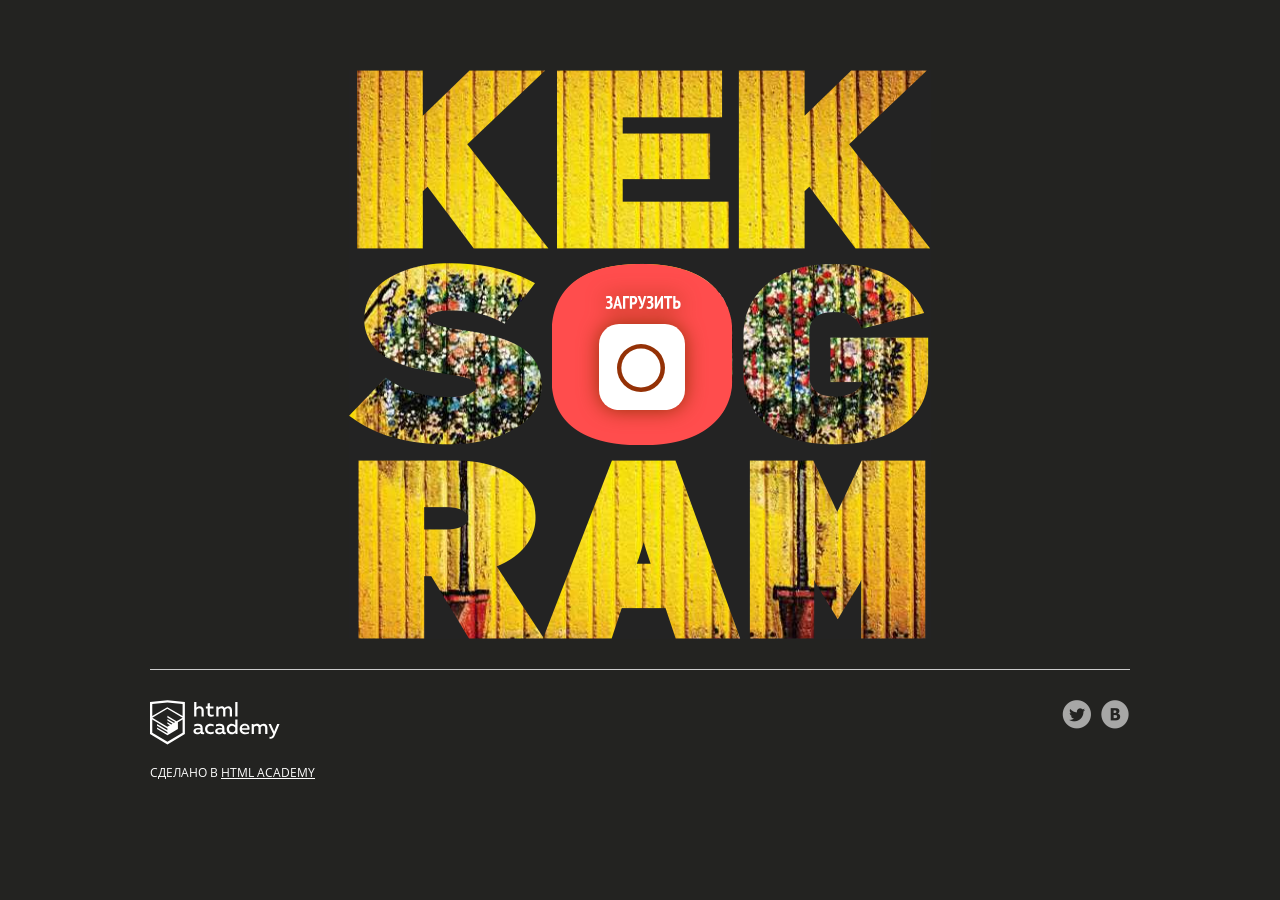
==== index.html @ 96529e27 "сделал адрес относительно" ====
<!DOCTYPE html>
<html lang="ru">
<head>
  <meta charset="utf-8">
  <meta name="viewport" content="width=device-width,initial-scale=1">
  <link rel="stylesheet" href="css/normalize.css">
  <link rel="stylesheet" href="css/style.css">
  <link rel="shortcut icon" href="favicon.ico" type="image/x-icon">
  <title>Кекстаграм</title>
</head>

<body>
  <main>

    <!-- Фильтрация изображений от других пользователей -->
    <section class="img-filters  img-filters--inactive  container">
      <h2 class="img-filters__title  visually-hidden">Фильтр фотографий</h2>
      <form class="img-filters__form" action="index.html" method="get" autocomplete="off">
        <button type=button class="img-filters__button  img-filters__button--active" id="filter-default">По умолчанию</button>
        <button type=button class="img-filters__button" id="filter-random">Случайные</button>
        <button type=button class="img-filters__button" id="filter-discussed">Обсуждаемые</button>
      </form>
    </section>

    <!-- Контейнер для изображений от других пользователей -->
    <section class="pictures  container">
      <h2 class="pictures__title  visually-hidden">Фотографии других пользователей</h2>

      <!-- Поле для загрузки нового изображения на сайт -->
      <section class="img-upload">
        <div class="img-upload__wrapper">
          <h2 class="img-upload__title  visually-hidden">Загрузка фотографии</h2>
          <form class="img-upload__form" id="upload-select-image" method="post" enctype="multipart/form-data" autocomplete="off">

            <!-- Изначальное состояние поля для загрузки изображения -->
            <fieldset class="img-upload__start">
              <input type="file" id="upload-file" class="img-upload__input  visually-hidden" name="filename" required>
              <label for="upload-file" class="img-upload__label  img-upload__control">Загрузить</label>
            </fieldset>

            <!-- Форма редактирования изображения -->
            <div class="img-upload__overlay  hidden">
              <div class="img-upload__wrapper">
                <div class="img-upload__preview-container">

                  <!-- Изменение размера изображения -->
                  <fieldset class="img-upload__scale  scale">
                    <button type="button" class="scale__control  scale__control--smaller">Уменьшить</button>
                    <input type="text" class="scale__control  scale__control--value" value="55%" title="Image Scale" name="scale" readonly>
                    <button type="button" class="scale__control  scale__control--bigger">Увеличить</button>
                  </fieldset>

                  <!-- Предварительный просмотр изображения -->
                  <div class="img-upload__preview">
                    <img src="img/upload-default-image.jpg" alt="Предварительный просмотр фотографии">
                  </div>

                  <!-- Изменение глубины эффекта, накладываемого на изображение -->
                  <fieldset class="img-upload__effect-level  effect-level">
                    <input class="effect-level__value" type="number" step="any" name="effect-level" value="">
                    <div class="effect-level__slider"></div>
                  </fieldset>

                  <!-- Кнопка для закрытия формы редактирования изображения -->
                  <button type="reset" class="img-upload__cancel  cancel" id="upload-cancel">Закрыть</button>
                </div>

                <!-- Наложение эффекта на изображение -->
                <fieldset class="img-upload__effects  effects">
                  <ul class="effects__list">
                    <li class="effects__item">
                      <input type="radio" class="effects__radio  visually-hidden" name="effect" id="effect-none" value="none" checked>
                      <label for="effect-none" class="effects__label">
                        <span class="effects__preview  effects__preview--none">Превью фото без эффекта</span>
                        Оригинал
                      </label>
                    </li>
                    <li class="effects__item">
                      <input type="radio" class="effects__radio  visually-hidden" name="effect" id="effect-chrome" value="chrome">
                      <label for="effect-chrome" class="effects__label">
                        <span class="effects__preview  effects__preview--chrome">Превью эффекта Хром</span>
                        Хром
                      </label>
                    </li>
                    <li class="effects__item">
                      <input type="radio" class="effects__radio  visually-hidden" name="effect" id="effect-sepia" value="sepia">
                      <label for="effect-sepia" class="effects__label">
                        <span class="effects__preview  effects__preview--sepia">Превью эффекта Сепия</span>
                        Сепия
                      </label>
                    </li>
                    <li class="effects__item">
                      <input type="radio" class="effects__radio  visually-hidden" name="effect" id="effect-marvin" value="marvin">
                      <label for="effect-marvin" class="effects__label">
                        <span class="effects__preview  effects__preview--marvin">Превью эффекта Марвин</span>
                        Марвин
                      </label>
                    </li>
                    <li class="effects__item">
                      <input type="radio" class="effects__radio  visually-hidden" name="effect" id="effect-phobos" value="phobos">
                      <label for="effect-phobos" class="effects__label">
                        <span class="effects__preview  effects__preview--phobos">Превью эффекта Фобос</span>
                        Фобос
                      </label>
                    </li>
                    <li class="effects__item">
                      <input type="radio" class="effects__radio  visually-hidden" name="effect" id="effect-heat" value="heat">
                      <label for="effect-heat" class="effects__label">
                        <span class="effects__preview  effects__preview--heat">Превью эффекта Зной</span>
                        Зной
                      </label>
                    </li>
                  </ul>
                </fieldset>

                <!-- Добавление хэш-тегов и комментария к изображению -->
                <fieldset class="img-upload__text text">
                  <div class="img-upload__field-wrapper">
                    <input class="text__hashtags" name="hashtags" placeholder="#ХэшТег">
                  </div>
                  <div class="img-upload__field-wrapper">
                    <textarea class="text__description" name="description" placeholder="Ваш комментарий..."></textarea>
                  </div>
                </fieldset>

                <!-- Кнопка для отправки данных на сервер -->
                <button type="submit" class="img-upload__submit" id="upload-submit">Опубликовать</button>
              </div>
            </div>
          </form>
        </div>
      </section>

      <!-- Здесь будут изображения других пользователей -->

    </section>

    <!-- Полноэкранный показ изображения -->
    <section class="big-picture  overlay  hidden">
      <h2 class="big-picture__title  visually-hidden">Просмотр фотографии</h2>
      <div class="big-picture__preview">

        <!-- Просмотр изображения -->
        <div class="big-picture__img">
          <img src="img/logo-background-3.jpg" alt="Девушка в купальнике" width="600" height="600">
        </div>

        <!-- Информация об изображении. Подпись, комментарии, количество лайков -->
        <div class="big-picture__social  social">
          <div class="social__header">
            <img class="social__picture" src="img/avatar-1.svg" alt="Аватар автора фотографии" width="35" height="35">
            <p class="social__caption">Тестим новую камеру! =)</p>
            <p class="social__likes">Нравится <span class="likes-count">356</span></p>
          </div>

          <!-- Комментарии к изображению -->
          <div class="social__comment-count">5 из <span class="comments-count">125</span> комментариев</div>
          <ul class="social__comments">
            <li class="social__comment">
              <img class="social__picture" src="img/avatar-4.svg" alt="Аватар комментатора фотографии" width="35" height="35">
              <p class="social__text">Мега фото! Просто обалдеть. Как вам так удалось?</p>
            </li>
            <li class="social__comment">
              <img class="social__picture" src="img/avatar-3.svg" alt="Аватар комментатора фотографии" width="35" height="35">
               <p class="social__text">Да это фоташоп!!!!!!!!</p>
            </li>
          </ul>

          <!-- Кнопка для загрузки новой порции комментариев -->
          <button type="button" class="social__comments-loader  comments-loader">Загрузить еще</button>

          <!-- Форма для отправки комментария -->
          <div class="social__footer">
            <img class="social__picture" src="img/avatar-6.svg" alt="Аватар комментатора фотографии" width="35" height="35">
            <input type="text" class="social__footer-text" placeholder="Ваш комментарий...">
            <button type="button" class="social__footer-btn" name="button">Отправить</button>
          </div>
        </div>

        <!-- Кнопка для выхода из полноэкранного просмотра изображения -->
        <button type="reset" class="big-picture__cancel  cancel" id="picture-cancel">Закрыть</button>
      </div>
    </section>
  </main>

  <footer class="page-footer  container">
    <div class="page-footer__wrapper">
      <div class="page-footer__copyright  copyright">
        <a class="copyright__link  copyright__link--image" href="https://htmlacademy.ru/intensive/javascript"><img src="img/htmla-logo.svg" width="130" height="45" alt="HTML Academy"></a>
        <p>Сделано в <a class="copyright__link  copyright__link--text" href="https://htmlacademy.ru/intensive/javascript">HTML Academy</a></p>
      </div>
      <ul class="page-footer__contacts  contacts">
        <li><a href="https://twitter.com/htmlacademy_ru" class="contacts__link  contacts__link--twitter">Twitter</a></li>
        <li><a href="https://vk.com/htmlacademy" class="contacts__link  contacts__link--vk">VK</a></li>
      </ul>
    </div>
  </footer>

  <!-- Шаблон изображения случайного пользователя -->
  <template id="picture">
    <a href="#" class="picture">
      <img class="picture__img" src="" width="182" height="182" alt="Случайная фотография">
      <p class="picture__info">
        <span class="picture__comments"></span>
        <span class="picture__likes"></span>
      </p>
    </a>
  </template>

  <!-- Сообщение с ошибкой загрузки изображения -->
  <template id="error">
    <section class="error">
      <div class="error__inner">
        <h2 class="error__title">Ошибка загрузки файла</h2>
        <button type="button" class="error__button">Попробовать ещё раз</button>
      </div>
    </section>
  </template>

  <!-- Сообщение об успешной загрузке изображения -->
  <template id="success">
    <section class="success">
      <div class="success__inner">
        <h2 class="success__title">Изображение успешно загружено</h2>
        <button type="button" class="success__button">Круто!</button>
      </div>
    </section>
  </template>

  <!-- Экран загрузки изображения -->
  <template id="messages">
    <div class="img-upload__message  img-upload__message--loading">Загружаем...</div>
  </template>
<script src="js/functions.js"></script>
</body>
</html>
---- css/style.css ----
/* Общие стили. Каркас
   ========================================================================== */

@font-face {
  font-family: "Open Sans";
  src: url("../fonts/OpenSansCondensed-Bold.woff2") format("woff2"),
      url("../fonts/OpenSansCondensed-Bold.woff") format("woff");
  font-weight: 700;
  font-style: normal;
  font-display: swap;
}

@font-face {
  font-family: "Open Sans";
  src: url("../fonts/OpenSans-Regular.woff2") format("woff2"),
      url("../fonts/OpenSans-Regular.woff") format("woff");
  font-weight: 400;
  font-style: normal;
  font-display: swap;
}

*,
*::before,
*::after {
  -webkit-box-sizing: border-box;
          box-sizing: border-box;
}

body {
  font-family: "Open Sans", "Arial", sans-serif;
  font-weight: 400;
  font-size: 14px;
  line-height: 20px;
  color: #ffffff;
  text-transform: uppercase;

  background-color: #232321;
}

main {
  position: relative;
}

.content-box-component {
  -webkit-box-sizing: content-box;
          box-sizing: content-box;
}

.container {
  width: 1360px;
  margin: 0 auto;
}

.modal-open {
  height: 100vh;
  overflow: hidden;
}


/**
 * Кнопка закрытия модального окна
 */

.cancel {
  display: block;
  margin: 0;
  padding: 0;

  width: 42px;
  height: 42px;

  font-size: 0;

  background-color: rgba(255, 255, 255, 0.2);
  background-image: url("../img/icon-cross.svg");
  background-position: center;
  background-repeat: no-repeat;

  border: 0;
  border-radius: 2px;

  opacity: 0.6;
}

.cancel:hover,
.cancel:focus {
  background-color: rgba(255, 255, 255, 0.4);
  opacity: 1;
}

.cancel:active {
  -webkit-transform: translateY(1px);
      -ms-transform: translateY(1px);
          transform: translateY(1px);
}


/**
 * Оверлей под экранами
 */

.overlay {
  position: fixed;
  top: 0;
  left: 0;
  z-index: 2;

  -webkit-box-sizing: border-box;
          box-sizing: border-box;

  width: 100%;
  height: 100%;
  padding-top: 60px;
  overflow: auto;

  background-color: rgba(0, 0, 0, 0.8);
}


/* Блок с фильтрами изображений других пользователей
   ========================================================================== */

.img-filters {
  padding: 20px 0;

  display: -webkit-box;
  display: -ms-flexbox;
  display: flex;

  -webkit-box-pack: center;
     -ms-flex-pack: center;
   justify-content: center;
}

.img-filters--inactive {
  opacity: 0;
}

.img-filters__button {
  padding: 5px 15px;

  font-family: "Open Sans", "Arial", sans-serif;
  font-weight: 700;
  font-size: 18px;
  line-height: auto;
  text-transform: uppercase;

  cursor: pointer;
  background-color: #232321;
  border: none;
}

.img-filters__button:active,
.img-filters__button--active {
  color: #ff4e4e;

  background-color: #ffffff;
  border-radius: 2px;
}

.img-filters__label {
  padding: 5px 15px;

  font-family: "Open Sans", "Arial", sans-serif;
  font-weight: 700;
  font-size: 18px;
  line-height: auto;

  cursor: pointer;
}

.img-filters__radio:focus + .img-filters__label {
  outline: auto 5px highlight;
}

.img-filters__radio:checked + .img-filters__label {
  color: #ff4e4e;
  text-decoration: none;

  background-color: #ffffff;
  border-radius: 2px;
}


/* Блок, в котором размещаются фотографии других пользователей
   ========================================================================== */

.pictures {
  display: -ms-grid;
  display: grid;
  grid-gap: 10px;

  -ms-grid-columns: (1fr)[7];
      grid-template-columns: repeat(7, 1fr);
}

.picture {
  position: relative;
  line-height: 0;
}

.picture__img {
  max-width: auto;
  width: 100%;
  height: auto;
}

.picture__info {
  display: none;

  margin: 0;
  padding: 15px;
  position: absolute;
  bottom: 10px;
  left: 50%;

  background-color: rgba(0, 0, 0, 0.5);
  border-radius: 5px;

  -webkit-transform: translateX(-50%);
      -ms-transform: translateX(-50%);
          transform: translateX(-50%);
}

.picture:hover .picture__info,
.picture:focus .picture__info {
  display: -webkit-box;
  display: -ms-flexbox;
  display: flex;
}

.picture__comments,
.picture__likes {
  padding-left: 30px;
  position: relative;

  font-family: "Open Sans", "Arial", sans-serif;
  font-weight: 400;
  color: #ffffff;
}

.picture__comments {
  margin-right: 10px;
}

.picture__comments::before,
.picture__likes::before {
  content: "";
  position: absolute;
  left: 5px;
  top: -7px;

  background-image: url("../img/sprite.png");
  background-repeat: no-repeat;
}

.picture__comments::before {
  width: 20px;
  height: 16px;

  background-position: -5px -5px;
}

.picture__likes::before {
  width: 20px;
  height: 16px;

  background-position: -5px -31px;
}


/* Поле для загрузки нового изображения
   ========================================================================== */

.img-upload {
  -ms-grid-column: 3;
  -ms-grid-column-span: 3;
  grid-column: 3 / span 3;

  -ms-grid-row: 1;
  -ms-grid-row-span: 3;
  grid-row: 1 / span 3;
}

.img-upload__wrapper {
  margin: 0 auto;
  padding-bottom: 60px;
  width: 582px;

  text-align: center;
}

.img-upload__form {
  position: relative;
  min-height: 569px;

  background-color: #eed21e;
  background-image: url("../img/logo-background-1.jpg");
  background-repeat: no-repeat;
  background-position: center;

  border: none;
}

.img-upload__start {
  position: relative;

  margin: 0;
  padding: 0;
  min-height: 569px;

  background-image: url("../img/logo-mask.png");
  background-repeat: no-repeat;
  background-position: center;

  border: none;
}

.img-upload__label {
  position: absolute;

  top: 194px;
  left: 203px;

  width: 180px;
  height: 181px;

  font-size: 0;

  background-image: url("../img/upload-button-bg.png");
  background-repeat: no-repeat;
  background-position: center;

  cursor: pointer;
}

.img-upload__label::after {
  content: "";
  position: absolute;

  top: 32px;
  left: 47px;

  width: 86px;
  height: 114px;

  background-image: url("../img/upload-button.svg");
  background-repeat: no-repeat;
  background-position: center;

  -webkit-filter: drop-shadow(0 0 10px #943106);
          filter: drop-shadow(0 0 10px #943106);
}

.img-upload__label:hover::after,
.img-upload__label:active::after {
  -webkit-filter: drop-shadow(0 0 10px #622104);
          filter: drop-shadow(0 0 10px #622104);

  -webkit-transform: scale(1.1);
      -ms-transform: scale(1.1);
          transform: scale(1.1);
}

.img-upload__input:focus + .img-upload__label {
  outline: auto 5px highlight;
}


/* Окно для редактирования изображения
   ========================================================================== */

.img-upload__overlay {
  position: fixed;
  top: 0;
  left: 0;
  z-index: 2;

  -webkit-box-sizing: border-box;
          box-sizing: border-box;

  width: 100%;
  height: 100%;

  padding-top: 60px;
  overflow: auto;

  background-color: rgba(0, 0, 0, 0.8);
}

.img-upload__preview-container {
  position: relative;
  margin-bottom: 30px;
}


/**
 * Кнопки изменения масштаба изобраения
 */

.img-upload__scale {
  position: absolute;
  top: 0;
  left: 50%;
  z-index: 1;

  font-family: "Open Sans", "Arial", sans-serif;
  font-weight: 400;

  -webkit-transform: translateX(-50%);
      -ms-transform: translateX(-50%);
          transform: translateX(-50%);
}

.scale {
  margin: 0;
  padding: 10px;

  font-size: 0;
  border: 0;
}

.scale__control {
  position: relative;

  width: 33px;
  height: 33px;
  margin: 0;
  padding: 0;

  text-align: center;
  vertical-align: middle;

  background-color: rgba(0, 0, 0, 0.6);
  border: 0;
}

.scale__control:hover,
.scale__control:focus {
  background-color: rgba(0, 0, 0, 0.3);
}

.scale__control:active {
  -webkit-transform: translateY(1px);
      -ms-transform: translateY(1px);
          transform: translateY(1px);
}

.scale__control--smaller {
  border-radius: 50% 0 0 50%;
}

.scale__control--smaller::before {
  content: "–";
  position: absolute;
  top: 50%;
  left: 50%;

  font-size: 20px;
  line-height: 0;
  color: #ffffff;

  -webkit-transform: translate(-50%, -50%);
      -ms-transform: translate(-50%, -50%);
          transform: translate(-50%, -50%);
}

.scale__control--value {
  width: 60px;

  font-size: 16px;
  color: #ffffff;

  border: solid rgba(255, 255, 255, 0.5);
  border-width: 0 2px;
}

.scale__control--bigger {
  border-radius: 0 50% 50% 0;
}

.scale__control--bigger::before {
  content: "+";
  position: absolute;
  top: 50%;
  left: 50%;

  font-size: 20px;
  line-height: 0;
  color: #ffffff;

  -webkit-transform: translate(-50%, -50%);
      -ms-transform: translate(-50%, -50%);
          transform: translate(-50%, -50%);
}


/**
 * Превью изображения
 */

.img-upload__preview {
  display: -webkit-box;
  display: -ms-flexbox;
  display: flex;
  -webkit-box-align: center;
     -ms-flex-align: center;
        align-items: center;
  -webkit-box-pack: center;
     -ms-flex-pack: center;
   justify-content: center;

  width: 600px;
  height: 600px;

  background-color: #ffffff;
}

.img-upload__preview img {
  display: block;
  max-width: 600px;
  max-height: 600px;
}


/**
 * Шкала регулирования глубины фильтра
 */

.effect-level {
  position: absolute;
  bottom: 9px;
  left: 50%;

  padding: 7px 11px 0;

  width: 495px;
  height: 34px;

  font-size: 12px;
  text-align: center;
  color: #ffffff;
  white-space: nowrap;

  background-color: rgba(0, 0, 0, 0.6);
  border-radius: 34px;

  -webkit-transform: translateX(-50%);
      -ms-transform: translateX(-50%);
          transform: translateX(-50%);
}

.effect-level .noUi-target {
  border-radius: 16px;
}

.effect-level .noUi-connects {
  border-radius: 13px;
}

.effect-level .noUi-connect {
  background: #ffe753;
}

.effect-level__value {
  display: none;
}


/**
 * Блок с эффектами, которые можно применить к изображению
 */

.effects {
  margin: 0;
  padding: 0;
  margin-bottom: 30px;
  border: none;
}

.effects__list {
  margin: 0;
  padding: 0;

  display: -webkit-box;
  display: -ms-flexbox;
  display: flex;

  -webkit-box-pack: center;
     -ms-flex-pack: center;
   justify-content: center;

  list-style: none;
  text-align: center;
}

.effects__item {
  margin-right: 5px;
}

.effects__label {
  font-family: "Open Sans", "Arial", sans-serif;
  font-weight: 700;

  cursor: pointer;
}

.effects__label:hover,
.effects__label:focus,
.effects__radio:checked + .effects__label {
  color: #ffe753;
}

.effects__preview {
  display: block;
  width: 70px;
  height: 70px;
  margin-bottom: 5px;

  overflow: hidden;

  font-size: 0;

  background-color: #314359;
  background-image: url("../img/upload-default-image.jpg");
  background-repeat: no-repeat;
  background-position: center;
  background-size: 100% auto;

  border: solid 5px transparent;
  border-radius: 5px;
}

.effects__preview:last-of-type {
  margin-right: 0;
}

.effects__radio:checked + .effects__label .effects__preview {
  border: 5px solid #ffe753;
}

.effects__radio:focus + .effects__label .effects__preview {
  outline: auto 5px highlight;
}

.effects__preview--chrome {
  -webkit-filter: grayscale(1);
          filter: grayscale(1);
}

.effects__preview--sepia {
  -webkit-filter: sepia(1);
          filter: sepia(1);
}

.effects__preview--marvin {
  -webkit-filter: invert(100%);
          filter: invert(100%);
}

.effects__preview--phobos {
  -webkit-filter: blur(3px);
          filter: blur(3px);
}

.effects__preview--heat {
  -webkit-filter: brightness(3);
          filter: brightness(3);
}


/**
 * Блок добавления хэштегов и комментария к изображению
 */

.text {
  margin: 0;
  padding: 0;
  margin-bottom: 30px;

  text-align: center;
  border: none;
}

.text__hashtags {
  width: 450px;

  margin: 0 auto;
  margin-bottom: 20px;
  padding: 5px 10px;

  font-family: "Open Sans", "Arial", sans-serif;
  font-weight: 400;
  color: #000000;

  border-radius: 5px;
}

.text__description {
  width: 450px;
  height: 100px;

  margin: 0 auto;
  padding: 15px 10px;

  font-family: "Open Sans", "Arial", sans-serif;
  font-weight: 400;
  color: #000000;

  border-radius: 5px;
}


/**
 * Кнопка для отправки изображения
 */

.img-upload__submit {
  padding: 10px 20px;

  color: #ffe753;
  text-align: center;
  text-transform: uppercase;
  font-family: "Open Sans", "Arial", sans-serif;
  font-weight: 700;

  background-color: rgba(255, 231, 82, 0.2);

  border: 0;
  border-radius: 4px;
}

.img-upload__submit:hover,
.img-upload__submit:focus {
  background-color: rgba(255, 231, 82, 0.4);
}

.img-upload__submit:active {
  -webkit-transform: translateY(1px);
      -ms-transform: translateY(1px);
          transform: translateY(1px);
}

.img-upload__submit:disabled,
.img-upload__submit--disabled {
  opacity: 0.3;
}


/*
 * Кнопка для закрытия окна редактирования изображения
 */

.img-upload__cancel {
  position: absolute;
  top: 0;
  left: 610px;
}

.img-upload__cancel:active {
  -webkit-transform: translateY(1px);
      -ms-transform: translateY(1px);
          transform: translateY(1px);
}


/* Окно полноэкранного просмотра изображения
   ========================================================================== */

.big-picture__preview {
  position: absolute;
  top: 60px;
  left: 50%;

  max-width: 600px;
  min-height: 600px;

  padding-bottom: 60px;

  -webkit-transform: translateX(-50%);
      -ms-transform: translateX(-50%);
          transform: translateX(-50%);
}

.big-picture__img img {
  display: block;
}

.social {
  display: -webkit-box;
  display: -ms-flexbox;
  display: flex;

  -webkit-box-orient: vertical;
  -webkit-box-direction: normal;
     -ms-flex-direction: column;
         flex-direction: column;

  max-width: 600px;

  color: #000000;
  font-family: "Open Sans", "Arial", sans-serif;
  font-weight: 400;
  text-transform: none;

  background-color: #ffffff;
}


/*
 * Подпись к изображению
 */

.social__header {
  padding: 15px 15px;

  display: -webkit-box;
  display: -ms-flexbox;
  display: flex;

  -webkit-box-pack: start;
     -ms-flex-pack: start;
   justify-content: flex-start;

  -webkit-box-align: center;
     -ms-flex-align: center;
        align-items: center;

  border-bottom: 1px solid #cccccc;
}

.social__picture {
  display: block;
  -ms-flex-negative: 0;
        flex-shrink: 0;
  margin-right: 15px;
}

.social__caption {
  margin: 0;
  margin-right: 15px;
}

.social__likes {
  margin: 0;
  margin-left: auto;
  min-width: 125px;
}

.likes-count {
  position: relative;
  padding-left: 30px;

  color: #f48181;

  cursor: pointer;
}

.likes-count:hover {
  color: #e90000;
}

.likes-count::before {
  content: "";
  position: absolute;

  top: 3px;
  left: 5px;

  width: 20px;
  height: 18px;

  background-image: url("../img/sprite.png");
  background-repeat: no-repeat;

  background-position: -5px -56px;
  opacity: 0.5;
}

.likes-count:hover::before,
.likes-count:focus::before {
  opacity: 1;
}

.likes-count:active::before,
.likes-count--active::before {
  opacity: 1;
  background-position: -5px -81px;
}


/*
 * Комментарии к изображению
 */

.social__comments {
  -ms-flex-preferred-size: 100%;
               flex-basis: 100%;

  list-style: none;

  margin: 0;
  padding: 0;
  padding-top: 20px;
}

.social__comment {
  padding-left: 15px;
  padding-right: 15px;
  padding-bottom: 20px;

  display: -webkit-box;
  display: -ms-flexbox;
  display: flex;

  -webkit-box-align: center;
     -ms-flex-align: center;
        align-items: center;
}

.social__comment-count {
  padding-top: 20px;
  padding-left: 65px;
}

.social__comments-loader {
  padding: 0;
  padding-left: 65px;
  padding-bottom: 20px;
  position: relative;

  text-align: left;
  color: #3b77c0;

  background: none;
  border: none;
}

.comments-loader {
  text-align: left;
  color: #3b77c0;

  background: none;
  border: none;
}

.social__text {
  margin: 0;
}


/**
 * Спиннер загрузки комментариев и его анимация
 */

.spinner::after,
.comments-loader:active::after {
  content: "";
  position: absolute;
  left: 200px;
  top: 7px;

  color: #3b77c0;
  font-size: 6px;

  width: 1em;
  height: 1em;
  border-radius: 50%;

  animation: spinner 1.3s infinite linear;
  transform: translateZ(0);
}

@keyframes spinner {
  0%,
  100% {
    box-shadow: 0em -2.6em 0em 0em #3b77c0, 1.8em -1.8em 0 0em rgba(51,102,204, 0.2), 2.5em 0em 0 0em rgba(51,102,204, 0.2), 1.75em 1.75em 0 0em rgba(51,102,204, 0.2), 0em 2.5em 0 0em rgba(51,102,204, 0.2), -1.8em 1.8em 0 0em rgba(51,102,204, 0.2), -2.6em 0em 0 0em rgba(51,102,204, 0.5), -1.8em -1.8em 0 0em rgba(51,102,204, 0.7);
  }
  12.5% {
    box-shadow: 0em -2.6em 0em 0em rgba(51,102,204, 0.7), 1.8em -1.8em 0 0em #3b77c0, 2.5em 0em 0 0em rgba(51,102,204, 0.2), 1.75em 1.75em 0 0em rgba(51,102,204, 0.2), 0em 2.5em 0 0em rgba(51,102,204, 0.2), -1.8em 1.8em 0 0em rgba(51,102,204, 0.2), -2.6em 0em 0 0em rgba(51,102,204, 0.2), -1.8em -1.8em 0 0em rgba(51,102,204, 0.5);
  }
  25% {
    box-shadow: 0em -2.6em 0em 0em rgba(51,102,204, 0.5), 1.8em -1.8em 0 0em rgba(51,102,204, 0.7), 2.5em 0em 0 0em #3b77c0, 1.75em 1.75em 0 0em rgba(51,102,204, 0.2), 0em 2.5em 0 0em rgba(51,102,204, 0.2), -1.8em 1.8em 0 0em rgba(51,102,204, 0.2), -2.6em 0em 0 0em rgba(51,102,204, 0.2), -1.8em -1.8em 0 0em rgba(51,102,204, 0.2);
  }
  37.5% {
    box-shadow: 0em -2.6em 0em 0em rgba(51,102,204, 0.2), 1.8em -1.8em 0 0em rgba(51,102,204, 0.5), 2.5em 0em 0 0em rgba(51,102,204, 0.7), 1.75em 1.75em 0 0em #3b77c0, 0em 2.5em 0 0em rgba(51,102,204, 0.2), -1.8em 1.8em 0 0em rgba(51,102,204, 0.2), -2.6em 0em 0 0em rgba(51,102,204, 0.2), -1.8em -1.8em 0 0em rgba(51,102,204, 0.2);
  }
  50% {
    box-shadow: 0em -2.6em 0em 0em rgba(51,102,204, 0.2), 1.8em -1.8em 0 0em rgba(51,102,204, 0.2), 2.5em 0em 0 0em rgba(51,102,204, 0.5), 1.75em 1.75em 0 0em rgba(51,102,204, 0.7), 0em 2.5em 0 0em #3b77c0, -1.8em 1.8em 0 0em rgba(51,102,204, 0.2), -2.6em 0em 0 0em rgba(51,102,204, 0.2), -1.8em -1.8em 0 0em rgba(51,102,204, 0.2);
  }
  62.5% {
    box-shadow: 0em -2.6em 0em 0em rgba(51,102,204, 0.2), 1.8em -1.8em 0 0em rgba(51,102,204, 0.2), 2.5em 0em 0 0em rgba(51,102,204, 0.2), 1.75em 1.75em 0 0em rgba(51,102,204, 0.5), 0em 2.5em 0 0em rgba(51,102,204, 0.7), -1.8em 1.8em 0 0em #3b77c0, -2.6em 0em 0 0em rgba(51,102,204, 0.2), -1.8em -1.8em 0 0em rgba(51,102,204, 0.2);
  }
  75% {
    box-shadow: 0em -2.6em 0em 0em rgba(51,102,204, 0.2), 1.8em -1.8em 0 0em rgba(51,102,204, 0.2), 2.5em 0em 0 0em rgba(51,102,204, 0.2), 1.75em 1.75em 0 0em rgba(51,102,204, 0.2), 0em 2.5em 0 0em rgba(51,102,204, 0.5), -1.8em 1.8em 0 0em rgba(51,102,204, 0.7), -2.6em 0em 0 0em #3b77c0, -1.8em -1.8em 0 0em rgba(51,102,204, 0.2);
  }
  87.5% {
    box-shadow: 0em -2.6em 0em 0em rgba(51,102,204, 0.2), 1.8em -1.8em 0 0em rgba(51,102,204, 0.2), 2.5em 0em 0 0em rgba(51,102,204, 0.2), 1.75em 1.75em 0 0em rgba(51,102,204, 0.2), 0em 2.5em 0 0em rgba(51,102,204, 0.2), -1.8em 1.8em 0 0em rgba(51,102,204, 0.5), -2.6em 0em 0 0em rgba(51,102,204, 0.7), -1.8em -1.8em 0 0em #3b77c0;
  }
}


/*
 * Форма для отправки комментария
 */

.social__footer {
  border-top: 1px solid #cccccc;
}

.big-picture__cancel {
  position: absolute;
  top: 0;
  left: 100%;

  margin-left: 10px;
}

.social__footer {
  position: relative;

  display: -webkit-box;
  display: -ms-flexbox;
  display: flex;

  padding: 15px;
}

.social__footer-commentor {
  display: block;

  margin-right: 15px;
}

.social__footer-text {
  width: 100%;

  border: none;
}

.social__footer-btn {
  position: absolute;
  right: 15px;
  top: 50%;

  width: 34px;
  height: 34px;

  font-size: 0;

  background-image: url("../img/sprite.png");
  background-repeat: no-repeat;
  background-position: -5px -106px;

  opacity: 0.6;

  -webkit-transform: translateY(-50%);
      -ms-transform: translateY(-50%);
          transform: translateY(-50%);

  border: none;
}

.social__footer-btn:hover,
.social__footer-btn:focus {
  opacity: 1;
}

.social__footer-btn:active,
.social__footer-btn--active {
  opacity: 1;
  background-position: -5px -149px;
}


/* Подвал сайта
   ========================================================================== */

.page-footer {
  margin-top: 30px;
  padding-top: 30px;
  border-top: solid 1px #cccccc;
}

.page-footer__wrapper {
  display: -webkit-box;
  display: -ms-flexbox;
  display: flex;

  -webkit-box-align: start;
     -ms-flex-align: start;
        align-items: flex-start;

  -webkit-box-pack: justify;
     -ms-flex-pack: justify;
   justify-content: space-between;
}


/*
 * Копирайт Академии
 */

.copyright {
  font-size: 12px;
}

.copyright__link--image:hover,
.copyright__link--image:focus {
  opacity: 0.6;
}

.copyright__link--text {
  color: #ffffff;
}

.copyright__link--text:hover,
.copyright__link--text:focus {
  opacity: 0.6;
}

.page-footer__contacts {
  background-color: inherit;
}


/*
 * Ссылки на социальные сети
 */

.contacts {
  margin: 0;
  padding: 0;
  list-style: none;

  display: -webkit-box;
  display: -ms-flexbox;
  display: flex;
}

.contacts__link {
  display: block;

  width: 29px;
  height: 29px;
  margin-left: 10px;

  font-size: 0;

  background-image: url("../img/sprite.png");
  background-repeat: no-repeat;

  opacity: 0.6;
  cursor: pointer;
}

.contacts__link:hover,
.contacts__link:focus {
  opacity: 1;
}

.contacts__link--twitter {
  background-position: -5px -270px;
}

.contacts__link--vk {
  background-position: -5px -309px;
}


/* Экраны с сообщениями для пользователя
   ========================================================================== */

.img-upload__message {
  position: absolute;
  z-index: 2;
  left: 50%;
  top: 0;

  padding-top: 250px;

  width: 600px;
  height: 100%;

  font-family: "Open Sans", "Arial", sans-serif;
  text-align: center;
  font-weight: 700;
  font-size: 20px;
  color: #ffe753;

  background-color: #3c3614;
  transform: translateX(-50%);
}


/**
 * Экраны ошибки и успеха загрузки изображения
 */

.error,
.success {
  position: fixed;
  display: flex;
  justify-content: center;
  align-items: flex-start;

  left: 0;
  top: 0;
  right: 0;
  bottom: 0;
  z-index: 10;

  background-color: rgba(0, 0, 0, 0.8);
}

.error__inner,
.success__inner {
  position: relative;
  width: 600px;
  padding: 50px 20px;
  padding-top: 150px;
  margin-top: 200px;

  display: flex;
  flex-direction: column;
  justify-content: center;
  align-items: center;

  font-family: "Open Sans", "Arial", sans-serif;
  text-align: center;
  font-weight: 700;
  font-size: 20px;
  color: #ffe753;

  background-color: #3c3614;
  border-radius: 10px;
}

.success__inner {
  padding: 100px 20px;
  padding-bottom: 75px;
}

.error__title {
  position: relative;

  margin: 0;
  margin-bottom: 50px;

  font-size: 32px;
}

.success__title {
  margin: 0;
  margin-bottom: 50px;

  font-size: 32px;
}

.error__title::before {
  content: "";
  position: absolute;

  width: 59px;
  height: 52px;

  top: -100px;
  left: 50%;

  background-image: url("../img/icon-warning.svg");

  -webkit-transform: translateX(-50%);
      -ms-transform: translateX(-50%);
          transform: translateX(-50%);
}

.error__button,
.success__button {
  padding: 5px 10px;

  color: #ffffff;
  text-transform: uppercase;

  background: transparent;
  border: 2px solid #ffffff;
  border-radius: 5px;
}

.error__button:hover,
.error__button:focus,
.success__button:hover,
.success__button:focus {
  opacity: 0.8;
}

.error__button:active,
.success__button:active {
  opacity: 0.6;
}


/**
 * Экран загрузки изображения
 */

.img-upload__message--loading::before {
  content: "";
  position: absolute;
  bottom: 40%;
  left: 50%;

  width: 300px;
  height: 10px;

  background-color: #8a7d2d;

  -webkit-transform: translateX(-50%);
      -ms-transform: translateX(-50%);
          transform: translateX(-50%);
}

.img-upload__message--loading::after {
  content: "";
  position: absolute;
  bottom: 40%;
  left: 50%;

  width: 200px;
  height: 10px;

  background-color: #ffe753;

  -webkit-transform: translateX(-50%);
      -ms-transform: translateX(-50%);
          transform: translateX(-50%);
}


/* Адаптивности чуток
   ========================================================================== */

@media (min-width: 1024px) {
  .img-upload__wrapper {
    padding-bottom: 0;
  }
}

@media (min-width: 1024px) and (max-width: 1359px) {
  .container {
    width: 980px;
  }

  .pictures {
    -ms-grid-columns: (1fr)[5];
    grid-template-columns: repeat(5, 1fr);
  }

  .img-upload {
    -ms-grid-column: 2;
    -ms-grid-column-span: 3;
    grid-column: 2 / span 3;

    -ms-grid-row: 1;
    -ms-grid-row-span: 3;
    grid-row: 1 / span 3;
  }
}

@media (min-width: 0) and (max-width: 1023px) {
  .container {
    width: 600px;
  }

  .pictures {
    -ms-grid-columns: (1fr)[3];
    grid-template-columns: repeat(3, 1fr);
  }

  .img-upload {
    -ms-grid-column: 1;
    -ms-grid-column-span: 3;
    grid-column: 1 / span 3;

    -ms-grid-row: 1;
    -ms-grid-row-span: 3;
    grid-row: 1 / span 3;
  }
}

.visually-hidden {
  position: absolute;

  width: 1px;
  height: 1px;
  margin: -1px;
  border: 0;
  padding: 0;

  white-space: nowrap;

  -webkit-clip-path: inset(100%);
          clip-path: inset(100%);

  clip: rect(0 0 0 0);
  overflow: hidden;
}

.hidden {
  display: none;
}
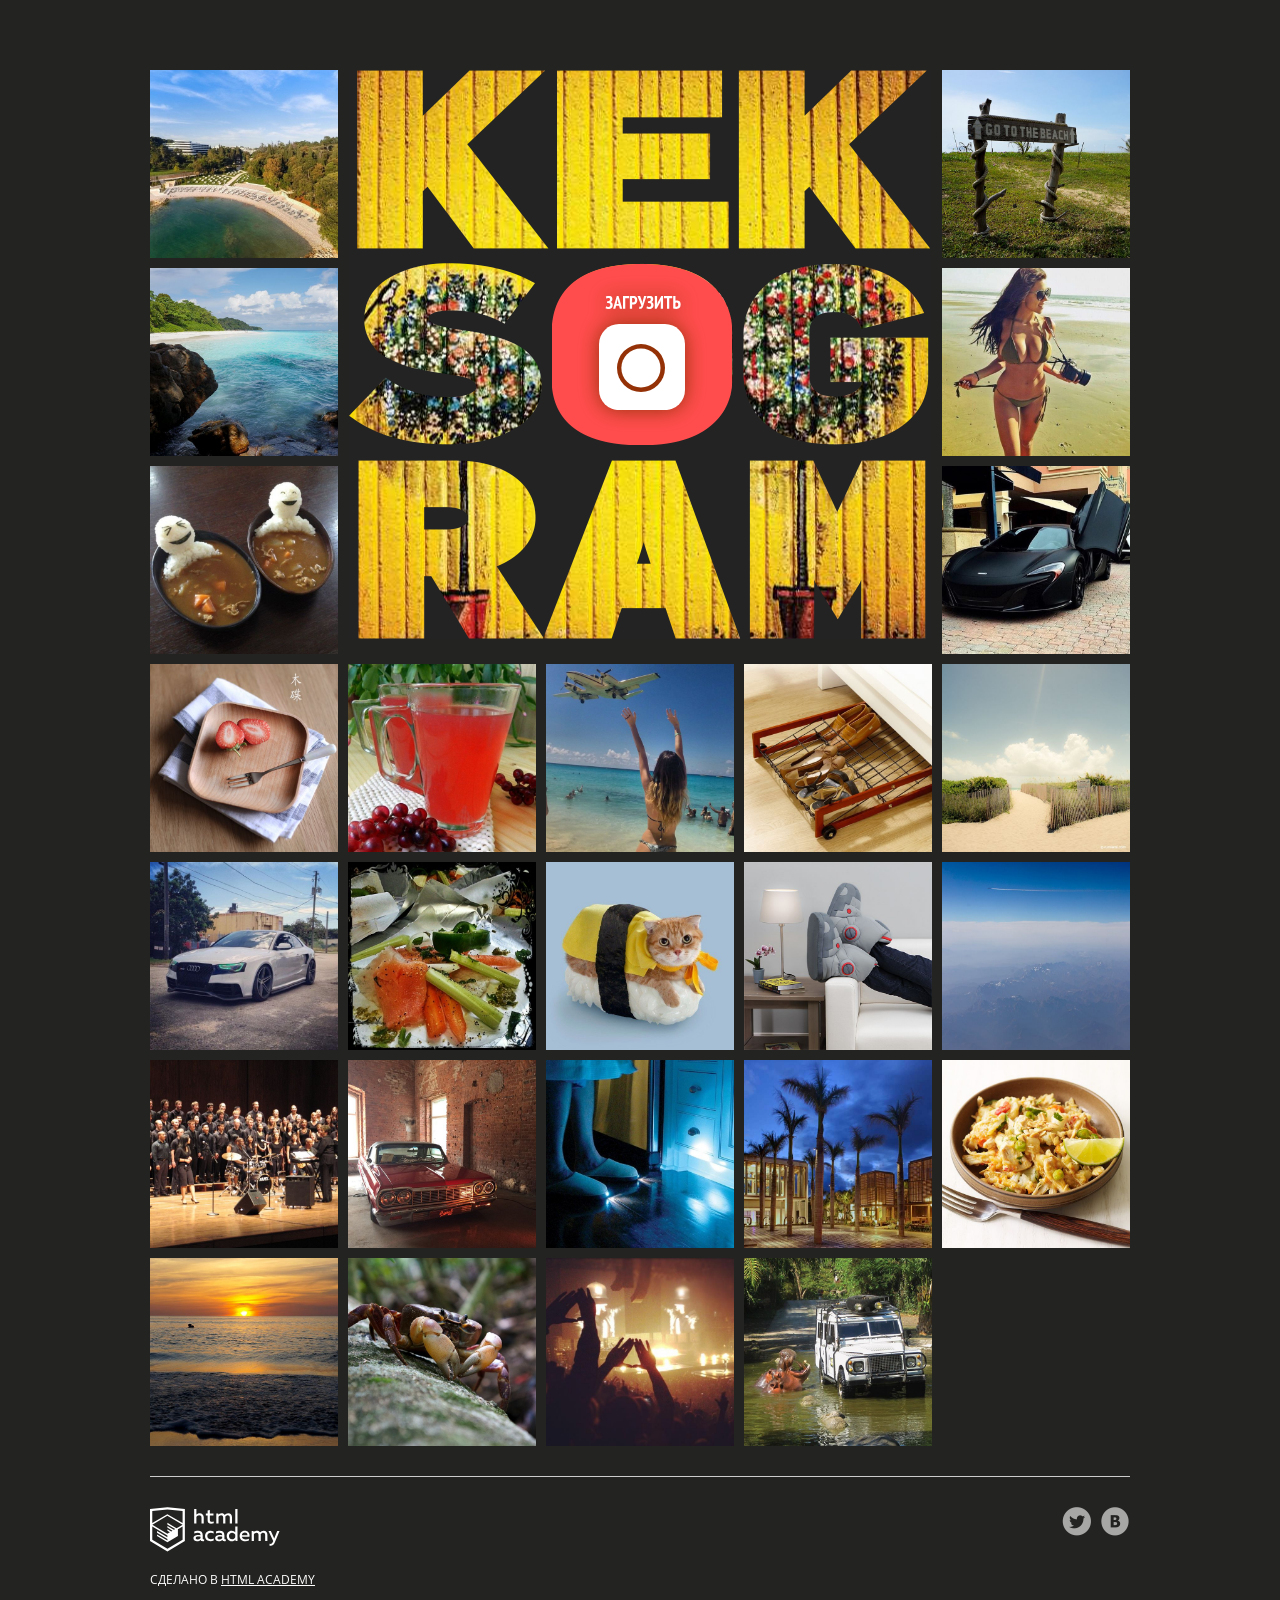
==== commit 5a0aab26: "Правда или действие" ====
--- a/index.html
+++ b/index.html
@@ -30,7 +30,8 @@
       <section class="img-upload">
         <div class="img-upload__wrapper">
           <h2 class="img-upload__title  visually-hidden">Загрузка фотографии</h2>
-          <form class="img-upload__form" id="upload-select-image" method="post" enctype="multipart/form-data" autocomplete="off">
+          <form class="img-upload__form" id="upload-select-image" action="https://28.javascript.pages.academy/kekstagram" method="post" enctype="multipart/form-data" autocomplete="off">
+
 
             <!-- Изначальное состояние поля для загрузки изображения -->
             <fieldset class="img-upload__start">
@@ -172,7 +173,7 @@
           <!-- Форма для отправки комментария -->
           <div class="social__footer">
             <img class="social__picture" src="img/avatar-6.svg" alt="Аватар комментатора фотографии" width="35" height="35">
-            <input type="text" class="social__footer-text" placeholder="Ваш комментарий...">
+            <input type="text" class="social__footer-text" placeholder="Ваш комментарий..." maxlength="140">
             <button type="button" class="social__footer-btn" name="button">Отправить</button>
           </div>
         </div>
@@ -231,6 +232,8 @@
   <template id="messages">
     <div class="img-upload__message  img-upload__message--loading">Загружаем...</div>
   </template>
-<script src="js/functions.js"></script>
+<script src="js/main.js" type="module"></script>
+<script src="vendor/nouislider/nouislider.js"></script>
+<script src="vendor/pristine/pristine.min.js"></script>
 </body>
 </html>
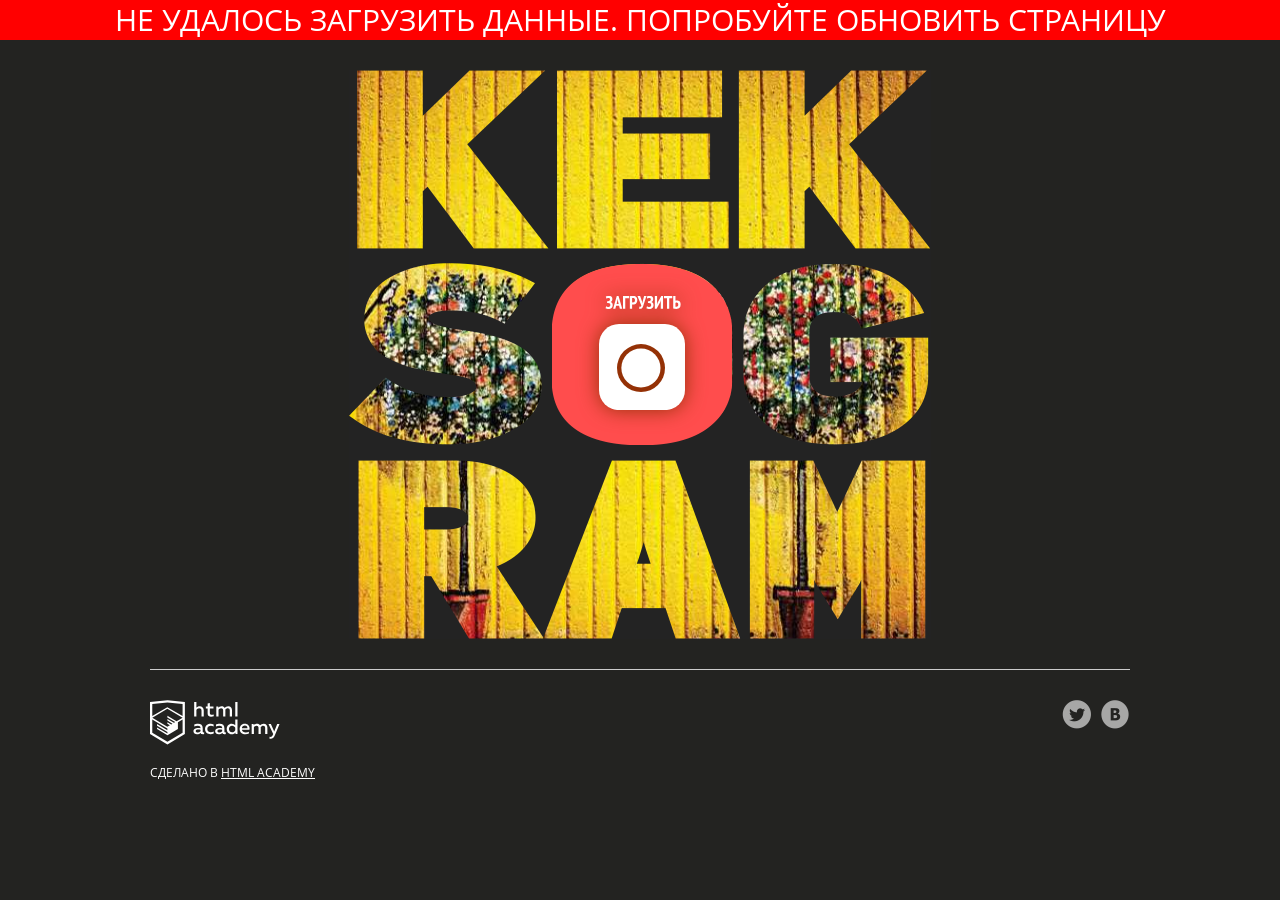
==== commit 8057e0f2: "добавил динамическое изменение комментариев" ====
--- a/index.html
+++ b/index.html
@@ -3,6 +3,7 @@
 <head>
   <meta charset="utf-8">
   <meta name="viewport" content="width=device-width,initial-scale=1">
+  <link rel="stylesheet" href="vendor/nouislider/nouislider.css">
   <link rel="stylesheet" href="css/normalize.css">
   <link rel="stylesheet" href="css/style.css">
   <link rel="shortcut icon" href="favicon.ico" type="image/x-icon">
@@ -120,7 +121,8 @@
                     <input class="text__hashtags" name="hashtags" placeholder="#ХэшТег">
                   </div>
                   <div class="img-upload__field-wrapper">
-                    <textarea class="text__description" name="description" placeholder="Ваш комментарий..."></textarea>
+                    <textarea class="text__description" name="description" placeholder="Ваш комментарий..."
+                    ></textarea>
                   </div>
                 </fieldset>
 
@@ -155,7 +157,7 @@
           </div>
 
           <!-- Комментарии к изображению -->
-          <div class="social__comment-count">5 из <span class="comments-count">125</span> комментариев</div>
+          <div class="social__comment-count"><span class="comments-count">125</span> комментариев</div>
           <ul class="social__comments">
             <li class="social__comment">
               <img class="social__picture" src="img/avatar-4.svg" alt="Аватар комментатора фотографии" width="35" height="35">
@@ -173,7 +175,7 @@
           <!-- Форма для отправки комментария -->
           <div class="social__footer">
             <img class="social__picture" src="img/avatar-6.svg" alt="Аватар комментатора фотографии" width="35" height="35">
-            <input type="text" class="social__footer-text" placeholder="Ваш комментарий..." maxlength="140">
+            <input type="text" class="social__footer-text" placeholder="Ваш комментарий...">
             <button type="button" class="social__footer-btn" name="button">Отправить</button>
           </div>
         </div>
--- a/vendor/nouislider/nouislider.css
+++ b/vendor/nouislider/nouislider.css
@@ -0,0 +1,305 @@
+/*! nouislider - 15.6.0 - 05/01/2022 */
+/* Functional styling;
+ * These styles are required for noUiSlider to function.
+ * You don't need to change these rules to apply your design.
+ */
+ .noUi-target,
+ .noUi-target * {
+   -webkit-touch-callout: none;
+   -webkit-tap-highlight-color: rgba(0, 0, 0, 0);
+   -webkit-user-select: none;
+   -ms-touch-action: none;
+   touch-action: none;
+   -ms-user-select: none;
+   -moz-user-select: none;
+   user-select: none;
+   -moz-box-sizing: border-box;
+   box-sizing: border-box;
+ }
+ .noUi-target {
+   position: relative;
+ }
+ .noUi-base,
+ .noUi-connects {
+   width: 100%;
+   height: 100%;
+   position: relative;
+   z-index: 1;
+ }
+ /* Wrapper for all connect elements.
+  */
+ .noUi-connects {
+   overflow: hidden;
+   z-index: 0;
+ }
+ .noUi-connect,
+ .noUi-origin {
+   will-change: transform;
+   position: absolute;
+   z-index: 1;
+   top: 0;
+   right: 0;
+   height: 100%;
+   width: 100%;
+   -ms-transform-origin: 0 0;
+   -webkit-transform-origin: 0 0;
+   -webkit-transform-style: preserve-3d;
+   transform-origin: 0 0;
+   transform-style: flat;
+ }
+ /* Offset direction
+  */
+ .noUi-txt-dir-rtl.noUi-horizontal .noUi-origin {
+   left: 0;
+   right: auto;
+ }
+ /* Give origins 0 height/width so they don't interfere with clicking the
+  * connect elements.
+  */
+ .noUi-vertical .noUi-origin {
+   top: -100%;
+   width: 0;
+ }
+ .noUi-horizontal .noUi-origin {
+   height: 0;
+ }
+ .noUi-handle {
+   -webkit-backface-visibility: hidden;
+   backface-visibility: hidden;
+   position: absolute;
+ }
+ .noUi-touch-area {
+   height: 100%;
+   width: 100%;
+ }
+ .noUi-state-tap .noUi-connect,
+ .noUi-state-tap .noUi-origin {
+   -webkit-transition: transform 0.3s;
+   transition: transform 0.3s;
+ }
+ .noUi-state-drag * {
+   cursor: inherit !important;
+ }
+ /* Slider size and handle placement;
+  */
+ .noUi-horizontal {
+   height: 18px;
+ }
+ .noUi-horizontal .noUi-handle {
+   width: 34px;
+   height: 28px;
+   right: -17px;
+   top: -6px;
+ }
+ .noUi-vertical {
+   width: 18px;
+ }
+ .noUi-vertical .noUi-handle {
+   width: 28px;
+   height: 34px;
+   right: -6px;
+   bottom: -17px;
+ }
+ .noUi-txt-dir-rtl.noUi-horizontal .noUi-handle {
+   left: -17px;
+   right: auto;
+ }
+ /* Styling;
+  * Giving the connect element a border radius causes issues with using transform: scale
+  */
+ .noUi-target {
+   background: #FAFAFA;
+   border-radius: 4px;
+   border: 1px solid #D3D3D3;
+   box-shadow: inset 0 1px 1px #F0F0F0, 0 3px 6px -5px #BBB;
+ }
+ .noUi-connects {
+   border-radius: 3px;
+ }
+ .noUi-connect {
+   background: #3FB8AF;
+ }
+ /* Handles and cursors;
+  */
+ .noUi-draggable {
+   cursor: ew-resize;
+ }
+ .noUi-vertical .noUi-draggable {
+   cursor: ns-resize;
+ }
+ .noUi-handle {
+   border: 1px solid #D9D9D9;
+   border-radius: 3px;
+   background: #FFF;
+   cursor: default;
+   box-shadow: inset 0 0 1px #FFF, inset 0 1px 7px #EBEBEB, 0 3px 6px -3px #BBB;
+ }
+ .noUi-active {
+   box-shadow: inset 0 0 1px #FFF, inset 0 1px 7px #DDD, 0 3px 6px -3px #BBB;
+ }
+ /* Handle stripes;
+  */
+ .noUi-handle:before,
+ .noUi-handle:after {
+   content: "";
+   display: block;
+   position: absolute;
+   height: 14px;
+   width: 1px;
+   background: #E8E7E6;
+   left: 14px;
+   top: 6px;
+ }
+ .noUi-handle:after {
+   left: 17px;
+ }
+ .noUi-vertical .noUi-handle:before,
+ .noUi-vertical .noUi-handle:after {
+   width: 14px;
+   height: 1px;
+   left: 6px;
+   top: 14px;
+ }
+ .noUi-vertical .noUi-handle:after {
+   top: 17px;
+ }
+ /* Disabled state;
+  */
+ [disabled] .noUi-connect {
+   background: #B8B8B8;
+ }
+ [disabled].noUi-target,
+ [disabled].noUi-handle,
+ [disabled] .noUi-handle {
+   cursor: not-allowed;
+ }
+ /* Base;
+  *
+  */
+ .noUi-pips,
+ .noUi-pips * {
+   -moz-box-sizing: border-box;
+   box-sizing: border-box;
+ }
+ .noUi-pips {
+   position: absolute;
+   color: #999;
+ }
+ /* Values;
+  *
+  */
+ .noUi-value {
+   position: absolute;
+   white-space: nowrap;
+   text-align: center;
+ }
+ .noUi-value-sub {
+   color: #ccc;
+   font-size: 10px;
+ }
+ /* Markings;
+  *
+  */
+ .noUi-marker {
+   position: absolute;
+   background: #CCC;
+ }
+ .noUi-marker-sub {
+   background: #AAA;
+ }
+ .noUi-marker-large {
+   background: #AAA;
+ }
+ /* Horizontal layout;
+  *
+  */
+ .noUi-pips-horizontal {
+   padding: 10px 0;
+   height: 80px;
+   top: 100%;
+   left: 0;
+   width: 100%;
+ }
+ .noUi-value-horizontal {
+   -webkit-transform: translate(-50%, 50%);
+   transform: translate(-50%, 50%);
+ }
+ .noUi-rtl .noUi-value-horizontal {
+   -webkit-transform: translate(50%, 50%);
+   transform: translate(50%, 50%);
+ }
+ .noUi-marker-horizontal.noUi-marker {
+   margin-left: -1px;
+   width: 2px;
+   height: 5px;
+ }
+ .noUi-marker-horizontal.noUi-marker-sub {
+   height: 10px;
+ }
+ .noUi-marker-horizontal.noUi-marker-large {
+   height: 15px;
+ }
+ /* Vertical layout;
+  *
+  */
+ .noUi-pips-vertical {
+   padding: 0 10px;
+   height: 100%;
+   top: 0;
+   left: 100%;
+ }
+ .noUi-value-vertical {
+   -webkit-transform: translate(0, -50%);
+   transform: translate(0, -50%);
+   padding-left: 25px;
+ }
+ .noUi-rtl .noUi-value-vertical {
+   -webkit-transform: translate(0, 50%);
+   transform: translate(0, 50%);
+ }
+ .noUi-marker-vertical.noUi-marker {
+   width: 5px;
+   height: 2px;
+   margin-top: -1px;
+ }
+ .noUi-marker-vertical.noUi-marker-sub {
+   width: 10px;
+ }
+ .noUi-marker-vertical.noUi-marker-large {
+   width: 15px;
+ }
+ .noUi-tooltip {
+   display: block;
+   position: absolute;
+   border: 1px solid #D9D9D9;
+   border-radius: 3px;
+   background: #fff;
+   color: #000;
+   padding: 5px;
+   text-align: center;
+   white-space: nowrap;
+ }
+ .noUi-horizontal .noUi-tooltip {
+   -webkit-transform: translate(-50%, 0);
+   transform: translate(-50%, 0);
+   left: 50%;
+   bottom: 120%;
+ }
+ .noUi-vertical .noUi-tooltip {
+   -webkit-transform: translate(0, -50%);
+   transform: translate(0, -50%);
+   top: 50%;
+   right: 120%;
+ }
+ .noUi-horizontal .noUi-origin > .noUi-tooltip {
+   -webkit-transform: translate(50%, 0);
+   transform: translate(50%, 0);
+   left: auto;
+   bottom: 10px;
+ }
+ .noUi-vertical .noUi-origin > .noUi-tooltip {
+   -webkit-transform: translate(0, -18px);
+   transform: translate(0, -18px);
+   top: auto;
+   right: 28px;
+ }
--- a/css/style.css
+++ b/css/style.css
@@ -1408,3 +1408,23 @@
 .hidden {
   display: none;
 }
+
+.text__hashtags + .img-upload__field-wrapper__error  {
+  background-color: #ffe6e6;
+  border: 1px solid #ff7b7b;
+  border-radius: 4px;
+  box-shadow: 0px 0px 10px rgba(255, 123, 123, 0.5);
+  color: #ff7b7b;
+  margin-bottom: 8px;
+  padding: 8px;
+}
+
+.text__description + .img-upload__field-wrapper__error {
+  background-color:aquamarine;
+  border: 1px solid #1a3c19;
+  border-radius: 4px;
+  box-shadow: 0px 0px 10px rgba(123, 255, 125, 0.5);
+  color: #020602;
+  margin-bottom: 8px;
+  padding: 8px;
+}
